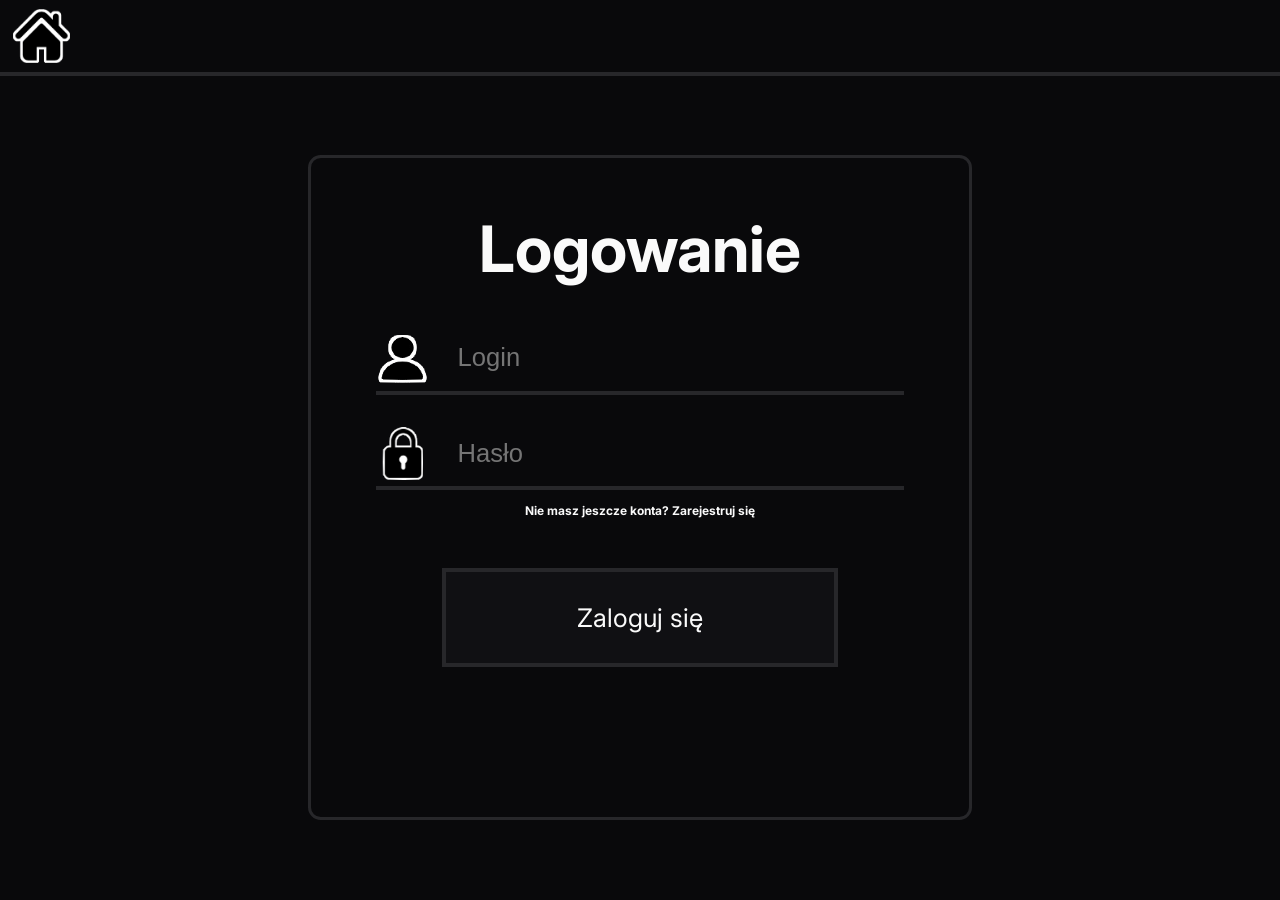
==== frontend/login.html @ dc54a551 "Login and Register frontend Added login and register sites with all their CSS packs  Added a base " ====
<!DOCTYPE html>
<html lang="en">
<head>
    <meta charset="UTF-8">
    <meta name="viewport" content="width=device-width, initial-scale=1.0">
    <title>Logowanie</title>
    <link rel="stylesheet" href="CSS_Libraries/base.css">
    <link rel="stylesheet" href="CSS_Libraries/forms.css">
</head>
<body>
    <header>
        <a href="index.html" id="header-icon-link"><img src="Images/Icons/home.png" alt="home" id="header-icon"></a>
    </header>

    <section>
        <!-- w action wstawić skrypt -->
        <form id="formBox" action="" method="post"> 
            <h1>Logowanie</h1>

            <div class="formInput">
                <img src="Images/Icons/user.png" alt="login">
                <input type="text" placeholder="Login" class="textInput">
            </div>

            <div class="formInput">
                <img src="Images/Icons/keylock.png" alt="login">
                <input type="password" placeholder="Hasło" class="textInput">
            </div>

            <div id="extras">
                <h3>Nie masz jeszcze konta? <a href="register.html">Zarejestruj się</a></h3>
            </div>

            <input type="submit" value="Zaloguj się" id="submit"></input>
        </form>
    </section>
</body>
</html>
---- frontend/CSS_Libraries/base.css ----
:root {
    --bg: #09090b;
    --surface: #101013;
    --border: #27272a;
    --text: #fafafa;
    --secondaryText: #858585;
}

body {
    margin: 0;
    background-color: var(--bg);
}

header {
    width: 100vw;
    height: 8vh;

    border-bottom: var(--border) solid 0.5vh;

    display: flex;
    align-items: center;
}

#header-icon-link {
    height: 75%;
    margin-left: 1vw;
}

#header-icon {
    height: 100%;
}
---- frontend/CSS_Libraries/forms.css ----
/* font */
@import url('https://fonts.googleapis.com/css2?family=Inter:wght@400;500;600;700&family=Space+Grotesk:wght@400;500;600;700&display=swap');

:root {
    --bg: #09090b;
    --surface: #101013;
    --border: #27272a;
    --text: #fafafa;
    --secondaryText: #858585;
}

section {
    width: 100%;
    height: 91.5vh;

    display: flex;
    justify-content: center;
    align-items: center;
}

#formBox {
    height: 80%;
    aspect-ratio: 1/1;

    background-color: var(--bg);
    border: solid 0.2rem var(--border);
    border-radius: 1vw;

    display: flex;
    flex-direction: column;
    align-items: center;
}

#formBox h1 {
    color: var(--text);
    font-family: 'Inter', sans-serif;
    font-size: clamp(4rem, 4vw, 6rem);
    text-align: center;

    margin-top: 4vw;
    margin-bottom: 2vw;
}

.formInput {
    width: 80%;
    height: 10%;

    border-bottom: solid 4px var(--border);

    margin: 1vw;

    display: flex;
    flex-direction: row;
    justify-content: center;
    align-items: center;
}

.formInput img {
    width: 10%;
    aspect-ratio: 1/1;
}

.textInput {
    width: 85%;
    height: 95%;

    margin-left: 5%;

    background-color: var(--bg);
    border: var(--bg);
    outline: none;

    color: var(--text);
    font-size: 1.6rem;
}

#extras {
    height: 5%;
    width: 100%;

    color: var(--text);
    font-family: 'Inter', sans-serif;
    text-align: center;
    font-size: 0.8vw;

    margin-top: 0vw;
    margin-bottom: 0.5vw;
}

#extras h3 {
    margin: 0;
}

#extras h3 a {
    text-decoration: none;
    color: var(--text);
    margin: 0;
}

#submit {
    height: 15%;
    width: 60%;

    background-color: var(--surface);
    border: solid 4px var(--border);

    margin-top: 2vw;

    display: flex;
    justify-content: center;
    align-items: center;

    text-decoration: none;
    color: var(--text);
    font-size: 2vw;
    font-family: 'Inter', sans-serif;
}

#submit:hover {
    background-color: var(--bg);
    color: var(--secondaryText);
}
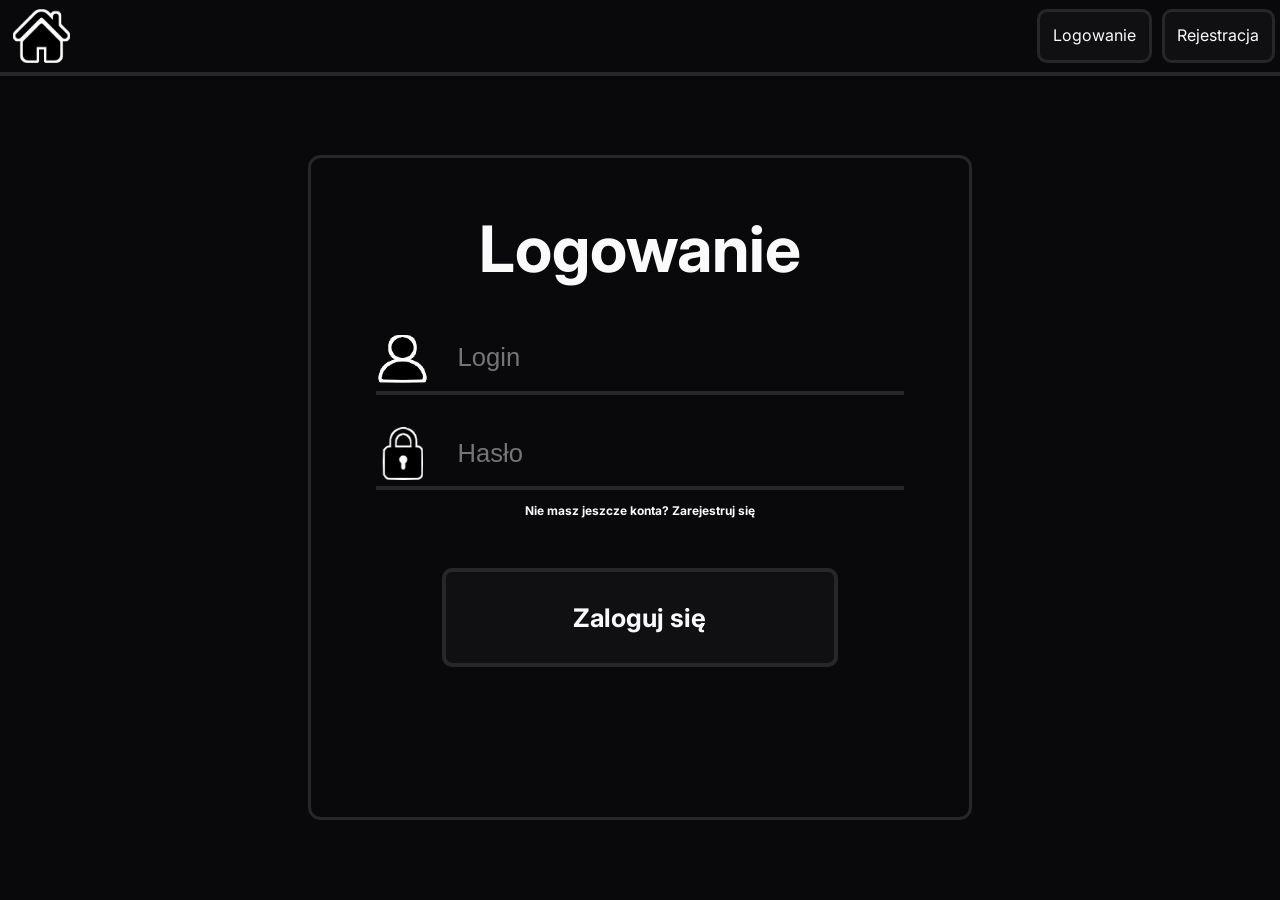
==== commit 581ff5de: "Toolbar, Error messages, Juicy animated buttons Added toolbar for buttons in header, so you can log " ====
--- a/frontend/login.html
+++ b/frontend/login.html
@@ -10,6 +10,10 @@
 <body>
     <header>
         <a href="index.html" id="header-icon-link"><img src="Images/Icons/home.png" alt="home" id="header-icon"></a>
+        <div id="toolbar">
+            <a href="login.html" class="toolbarButton">Logowanie</a>
+            <a href="register.html" class="toolbarButton">Rejestracja</a>
+        </div>
     </header>
 
     <section>
@@ -19,20 +23,23 @@
 
             <div class="formInput">
                 <img src="Images/Icons/user.png" alt="login">
-                <input type="text" placeholder="Login" class="textInput">
+                <input type="text" placeholder="Login" class="textInput" id="username">
             </div>
 
             <div class="formInput">
                 <img src="Images/Icons/keylock.png" alt="login">
-                <input type="password" placeholder="Hasło" class="textInput">
+                <input type="password" placeholder="Hasło" class="textInput" id="password">
             </div>
 
             <div id="extras">
                 <h3>Nie masz jeszcze konta? <a href="register.html">Zarejestruj się</a></h3>
+                <h3 id="errorMessage"></h3>
             </div>
 
             <input type="submit" value="Zaloguj się" id="submit"></input>
         </form>
     </section>
+
+    <script src="login.js"></script>
 </body>
 </html>
--- a/frontend/CSS_Libraries/base.css
+++ b/frontend/CSS_Libraries/base.css
@@ -1,3 +1,6 @@
+/* font */
+@import url('https://fonts.googleapis.com/css2?family=Inter:wght@400;500;600;700&family=Space+Grotesk:wght@400;500;600;700&display=swap');
+
 :root {
     --bg: #09090b;
     --surface: #101013;
@@ -24,8 +27,49 @@
 #header-icon-link {
     height: 75%;
     margin-left: 1vw;
+    margin-right: 1vw;
+
+    transition: 0.1s;
+}
+
+#header-icon-link:hover {
+    transform: scale(1.05);
 }
 
 #header-icon {
     height: 100%;
+}
+
+#toolbar {
+    width: 100%;
+    height: 100%;
+
+    display: flex;
+    flex-direction: row;
+    justify-content: right;
+    align-items: center;
+}
+
+.toolbarButton {
+    height: 30%;
+    width: auto;
+    padding: 0.8rem;
+    
+    font-family: 'Inter', sans-serif;
+    text-decoration: none;
+    color: var(--text);
+
+    background-color: var(--surface);
+    border: 3px solid var(--border);
+    border-radius: 10px;
+
+    margin-left: 0.4%;
+    margin-right: 0.4%;
+
+    transition: 0.1s;
+}
+
+.toolbarButton:hover {
+    background-color: var(--bg);
+    transform: scale(1.05);
 }
--- a/frontend/CSS_Libraries/forms.css
+++ b/frontend/CSS_Libraries/forms.css
@@ -97,12 +97,20 @@
     margin: 0;
 }
 
+#errorMessage {
+    color: rgb(199, 22, 22);
+    font-size: 1.5vw;
+
+    margin-top: 1vw;
+}
+
 #submit {
     height: 15%;
     width: 60%;
 
     background-color: var(--surface);
     border: solid 4px var(--border);
+    border-radius: 10px;
 
     margin-top: 2vw;
 
@@ -114,9 +122,14 @@
     color: var(--text);
     font-size: 2vw;
     font-family: 'Inter', sans-serif;
+    font-weight: bold;
+
+    cursor: pointer;
+
+    transition: 0.1s;
 }
 
 #submit:hover {
     background-color: var(--bg);
-    color: var(--secondaryText);
+    transform: scale(1.01);
 }
